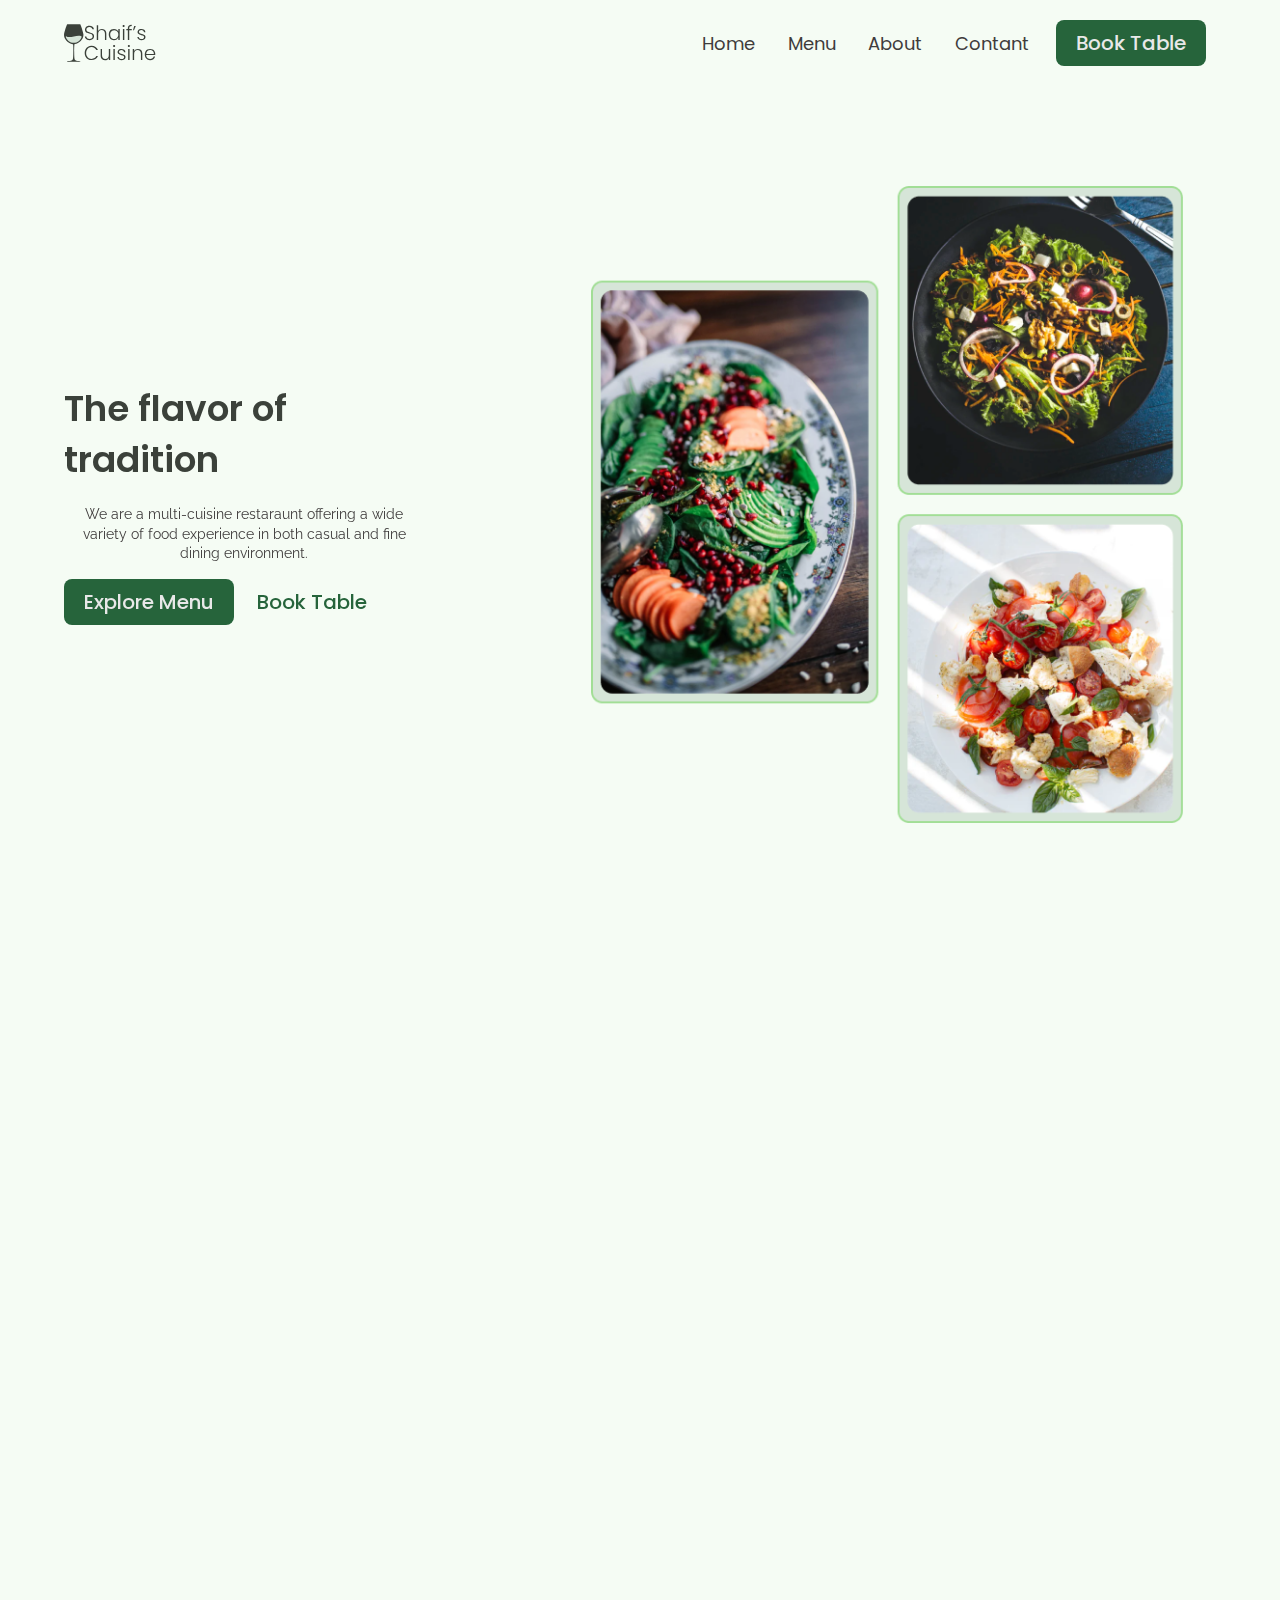
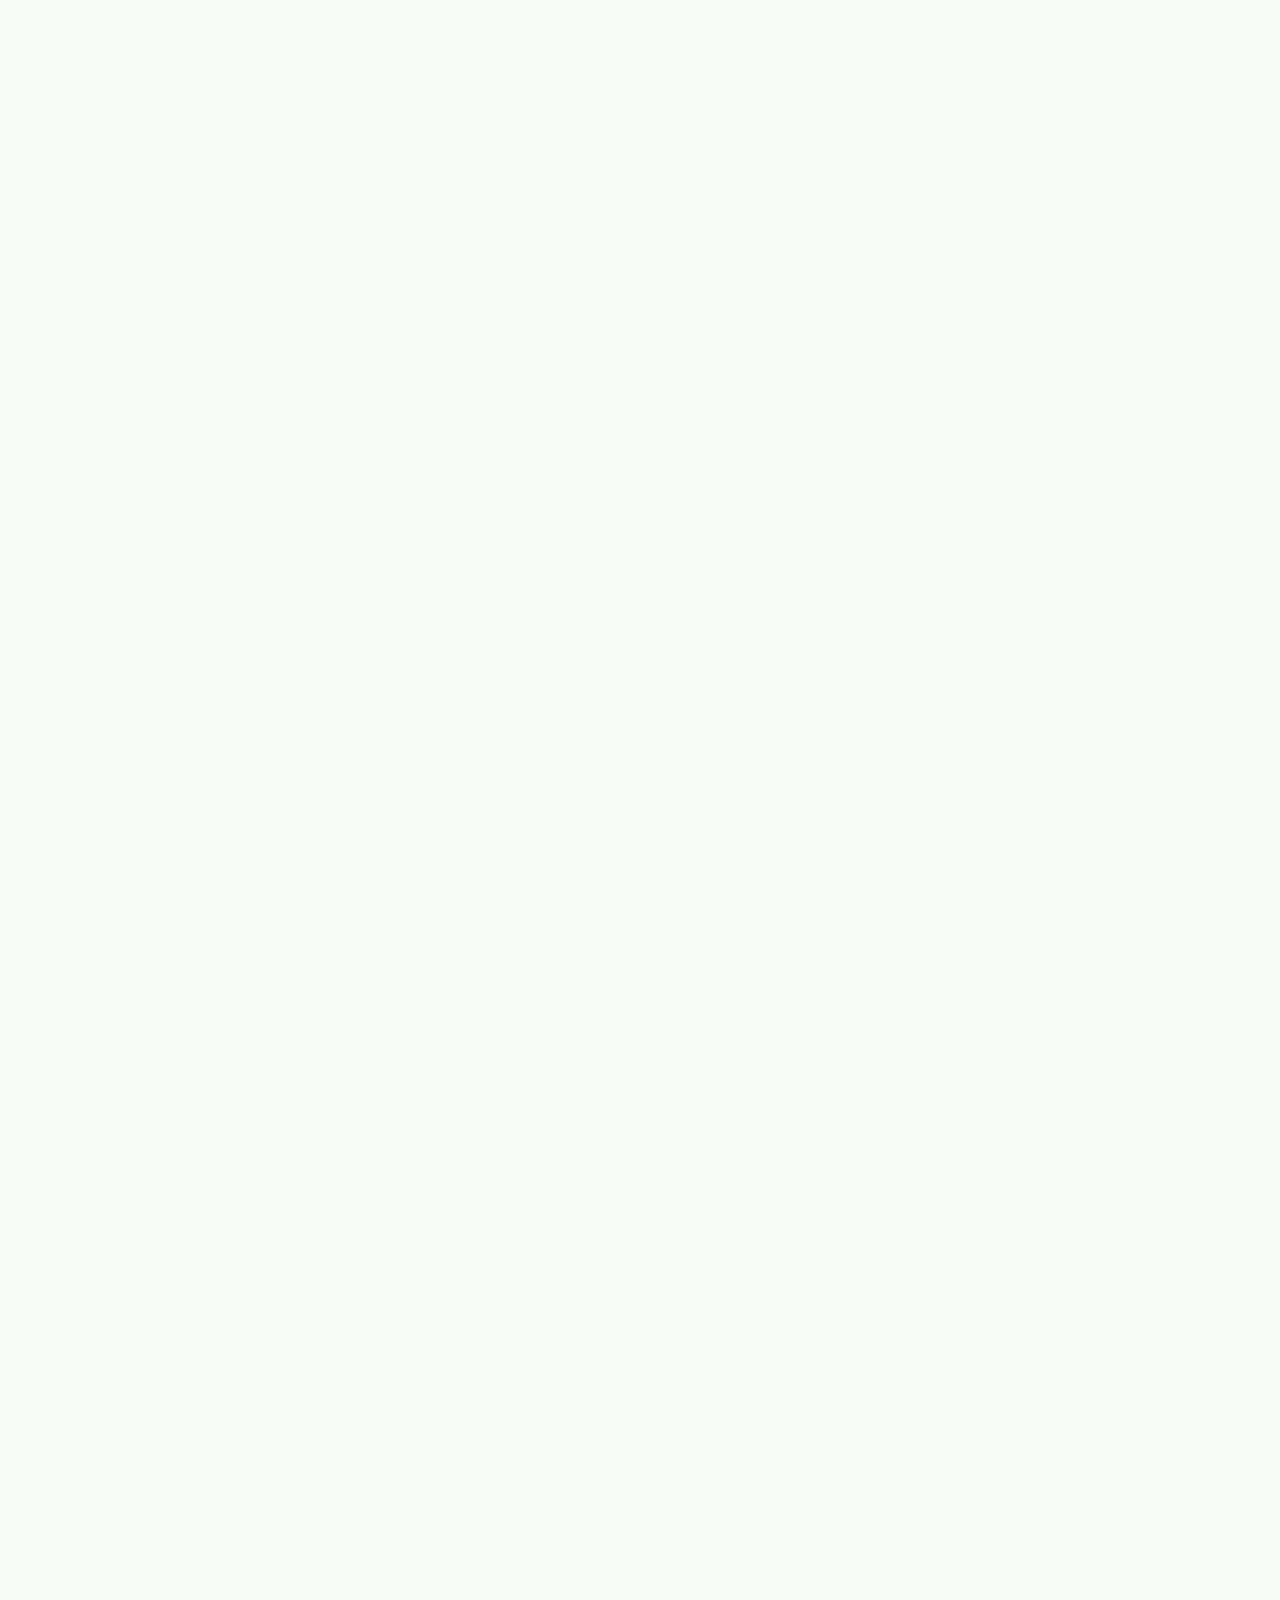
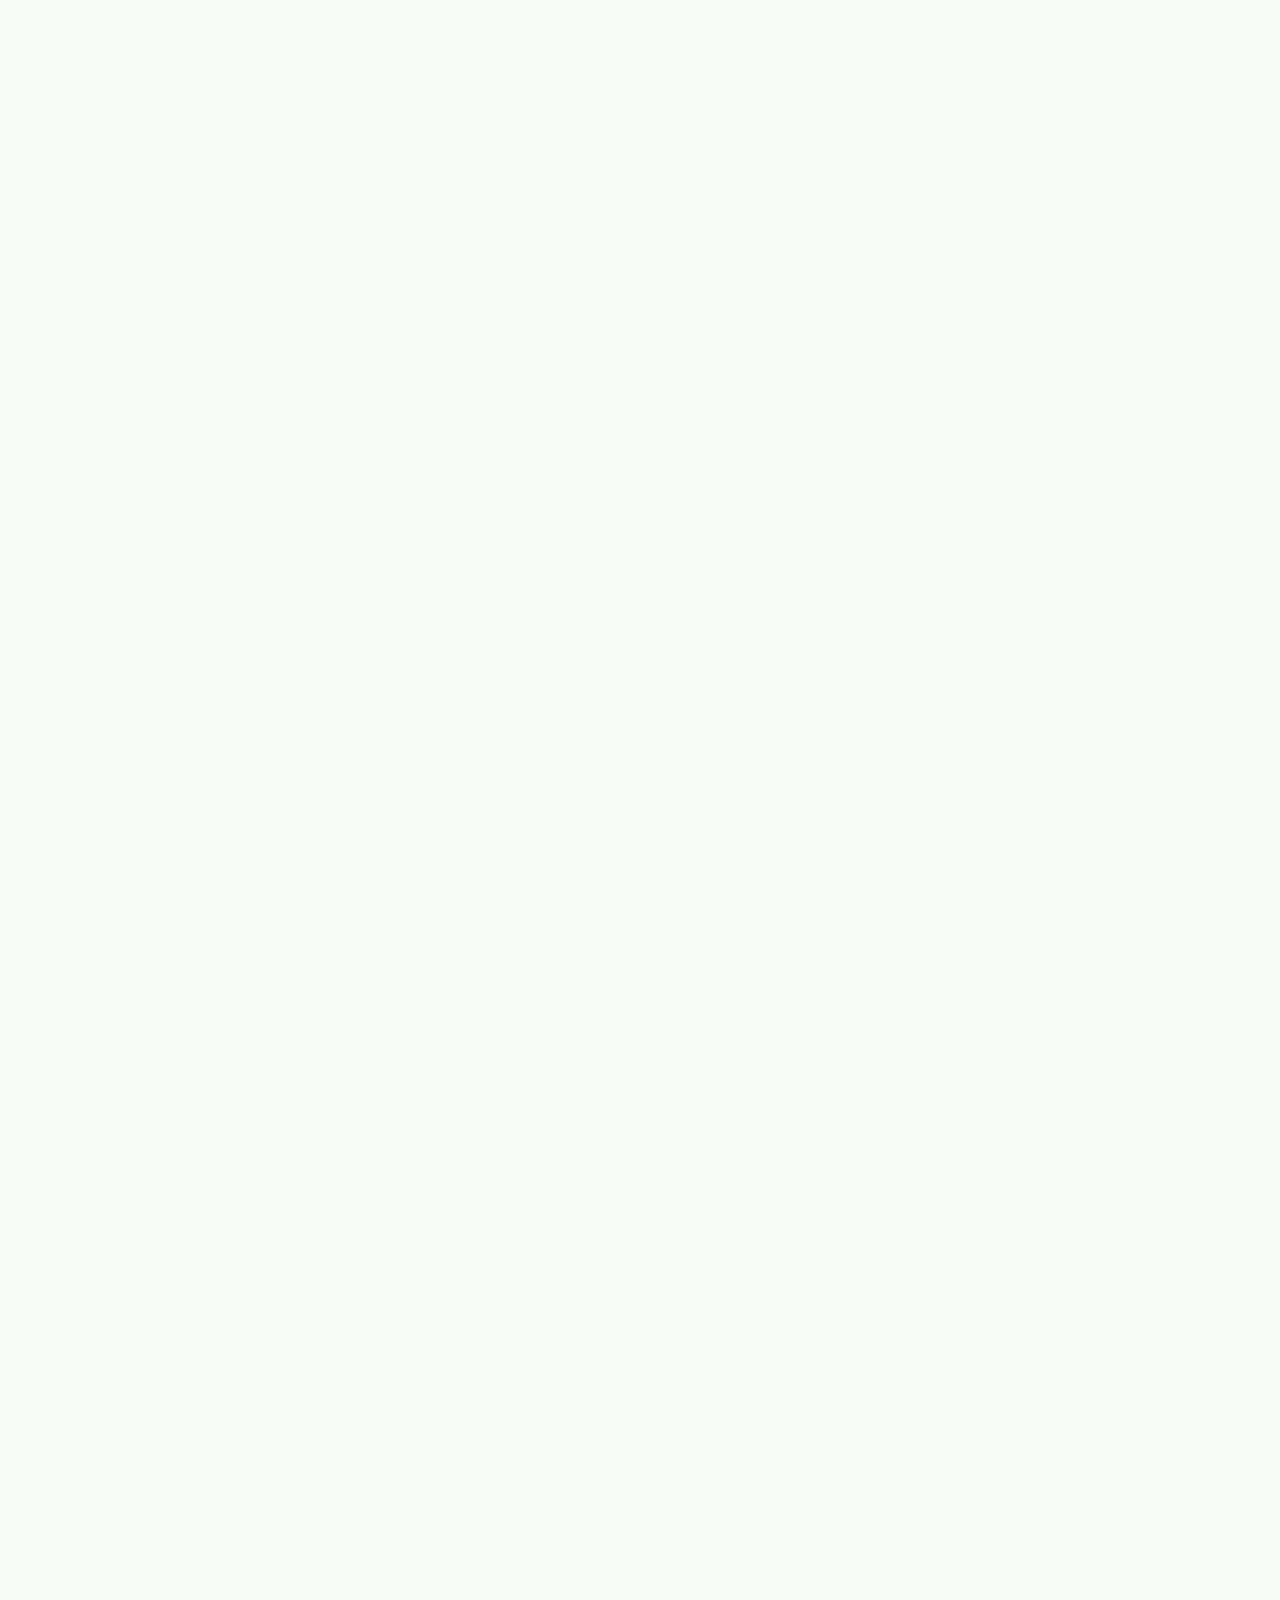
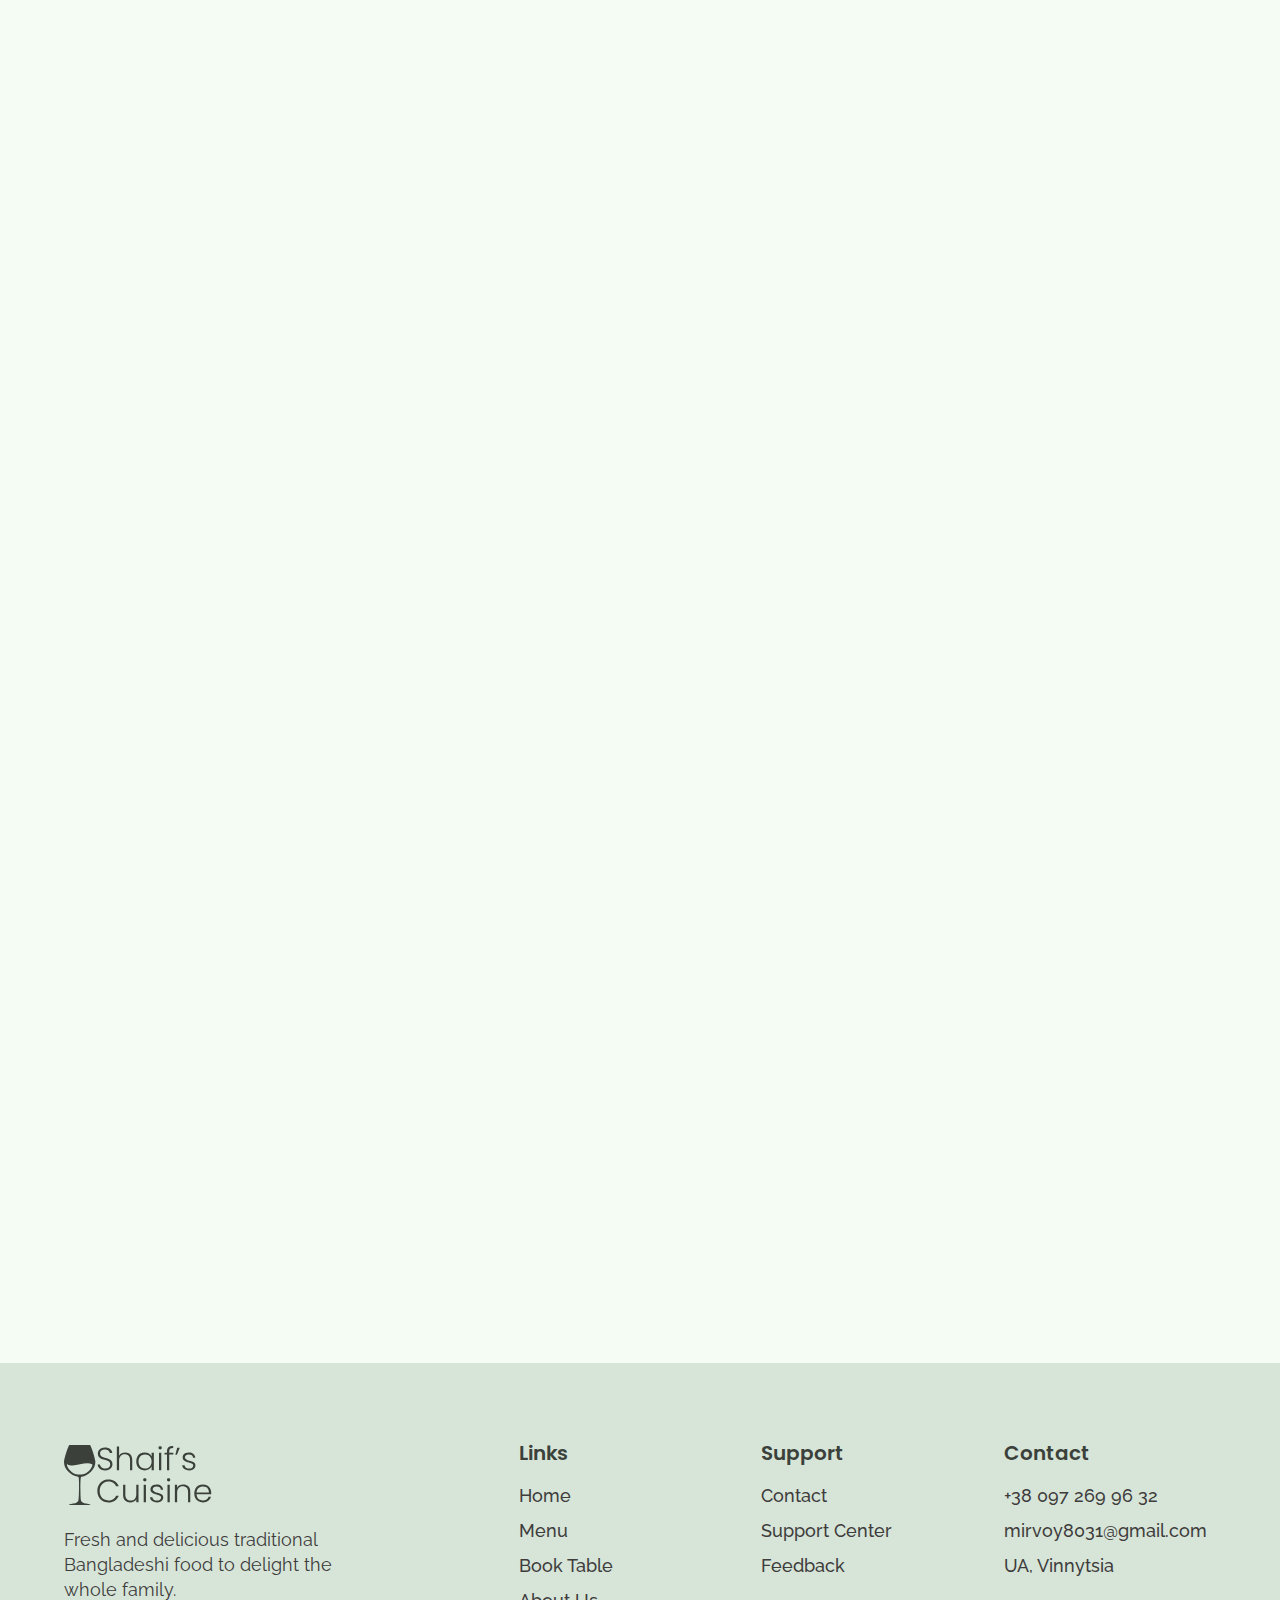
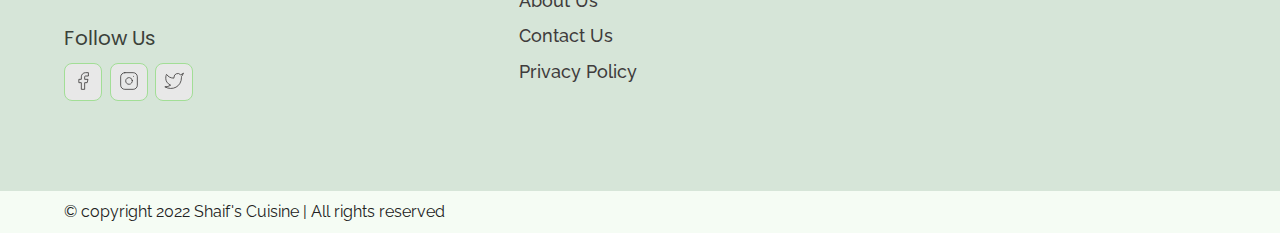
==== index.html @ 5152ed88 "initial coomit" ====
<!DOCTYPE html>
<html lang="en">

<head>
    <meta charset="UTF-8">
    <meta http-equiv="X-UA-Compatible" content="IE=edge">
    <meta name="viewport" content="width=device-width, initial-scale=1.0">
    <link rel="stylesheet" href="css/reset.css">
    <link rel="stylesheet" href="css/components.css">
    <link rel="stylesheet" href="css/globalStyles.css">
    <link rel="stylesheet" href="./css/home.css">
    <!-- AOS CSS -->
    <link rel="stylesheet" href="https://unpkg.com/aos@next/dist/aos.css" />
    <title>Home | Shaif's Cuisine</title>
</head>

<body>
    <!-- Nav Section -->
    <div class="nav">
        <div class="container">
            <div class="nav__wrapper">
                <a href="./index.html" class="logo">
                    <img src="./images/logo.svg" alt="Shaif's Cuisine">
                </a>
                <nav>
                    <div class="nav__icon">
                        <svg xmlns="http://www.w3.org/2000/svg" width="24" height="24" viewBox="0 0 24 24" fill="none"
                            stroke="currentColor" stroke-width="2" stroke-linecap="round" stroke-linejoin="round">
                            <line x1="3" y1="12" x2="21" y2="12" />
                            <line x1="3" y1="6" x2="21" y2="6" />
                            <line x1="3" y1="18" x2="21" y2="18" />
                        </svg>
                    </div>
                    <div class="nav__bgOverlay"></div>
                    <ul class="nav__list">
                        <div class="nav__close">
                            <svg xmlns="http://www.w3.org/2000/svg" width="24" height="24" viewBox="0 0 24 24"
                                fill="none" stroke="currentColor" stroke-width="2" stroke-linecap="round"
                                stroke-linejoin="round">
                                <line x1="18" y1="6" x2="6" y2="18" />
                                <line x1="6" y1="6" x2="18" y2="18" />
                            </svg>
                        </div>
                        <div class="nav__list__wrapper">
                            <li><a href="./index.html" class="nav__link">Home</a></li>
                            <li><a href="./menu.html" class="nav__link">Menu</a></li>
                            <li><a href="./about.html" class="nav__link">About</a></li>
                            <li><a href="./contact.html" class="nav__link">Contant</a></li>
                            <li><a href="./booking.html" class="btn primary-btn">Book Table</a></li>
                        </div>
                    </ul>
                </nav>
            </div>
        </div>
    </div>
    <!-- End Nav Section -->
    <!-- Hero Section -->
    <section id="hero">
        <div class="container">
            <div class="hero__wrapper">
                <div class="hero__left" data-aos="fade-left">
                    <div class="hero__left__wrapper">
                        <h1 class="hero__heading">The flavor of tradition</h1>
                        <p class="hero__info">
                            We are a multi-cuisine restaraunt offering a wide variety of food experience in both casual
                            and fine dining environment.
                        </p>
                        <div class="button__wrapper">
                            <a href="#" class="btn primary-btn">Explore Menu</a>
                            <a href="#" class="btn">Book Table</a>
                        </div>
                    </div>
                </div>
                <div class="hero__right" data-aos="fade-right">
                    <div class="hero__imgWrapper">
                        <img src="./images/heroImg.png" alt="food img">
                    </div>
                </div>
            </div>
        </div>
    </section>
    <!-- End Hero Section -->

    <!-- Store Info Section -->
    <section id="storeInfo" >
        <div class="container">
            <div class="storeInfo__wrapper">
                <div class="storeInfo__item" data-aos="fade-right">
                    <div class="storeInfo__icon">
                        <img src="./images/wall-clock-icon.svg" alt="icon">
                    </div>
                    <h3 class="storeInfo__title">
                        10 AM - 7 PM
                    </h3>
                    <p class="storeInfo__text">
                        Opening Hour
                    </p>
                </div>
                <div class="storeInfo__item" data-aos="fade-up">
                    <div class="storeInfo__icon">
                        <img src="./images/address-icon.svg" alt="icon">
                    </div>
                    <h3 class="storeInfo__title">
                        UA, Vinnytsia
                    </h3>
                    <p class="storeInfo__text">
                        Address
                    </p>
                </div>
                <div class="storeInfo__item" data-aos="fade-left">
                    <div class="storeInfo__icon">
                        <img src="./images/phone-icon.svg" alt="icon">
                    </div>
                    <h3 class="storeInfo__title">
                        +380 97 269 96 69
                    </h3>
                    <p class="storeInfo__text">
                        Call Now
                    </p>
                </div>
            </div>
        </div>
    </section>
    <!-- End Store Info Section -->

    <!-- Our Specials Section -->
    <section id="ourSpecials" data-aos="fade-up">
        <div class="container">
            <div class="ourSpecials__wrapper">
                <div class="ourSpecials__left">
                    <div class="ourSpecials__item">
                        <div class="ourSpecials__item__img">
                            <img src="./images/food-3.png" alt="food img">
                        </div>
                        <h2 class="ourSpecials__item__title">Sweet Potato Fries Bowl</h2>
                        <h3 class="ourSpecials__item__price">
                            $18
                        </h3>
                        <div class="ourSpecials__item__stars">
                            <img src="./images/3star.png" alt="3starts">
                        </div>
                        <p class="ourSpecials__item__text">
                            These Sweet Potato Fries bowl are a glorious, messy plate of goodness. Crispy sweet potato
                            fries loaded with lots of fresh summer vegetables and a lime ranch. By adding a seasoning
                            blend with chipotle powder, garlic and onion. These spicy sweet potato fries are fully of
                            flavor.
                        </p>
                    </div>
                    <div class="ourSpecials__item">
                        <div class="ourSpecials__item__img">
                            <img src="./images/food-1.png" alt="food img">
                        </div>
                        <h2 class="ourSpecials__item__title">Vegan Salad bowl</h2>
                        <h3 class="ourSpecials__item__price">
                            $18
                        </h3>
                        <div class="ourSpecials__item__stars">
                            <img src="./images/3star.png" alt="3starts">
                        </div>
                        <p class="ourSpecials__item__text">
                            Vegan salad bowl are immensely satisfying with any combination of whole grains, pulses,
                            noodies, raw or cooked fruits, and veggies all tropped off with a delicious sauce or
                            dressing - each bite is an explosion of flavors and textures.
                        </p>
                    </div>
                </div>
                <div class="ourSpecials__right">
                    <h2 class="ourSpecials__title">Our Specials</h2>
                    <p class="ourSpecials__text">
                        All of our food is prepared daily at our restaraunts to ensure the highest quality, freshest
                        meals are delivered to our customers.
                    </p>
                    <a href="./booking.html" class="btn primary-btn">Book Table</a>
                </div>
            </div>
        </div>
    </section>
    <!-- End Our Specials Section -->

    <!-- Top Dishes -->
    <section id="dishGrid" data-aos="fade-up">
        <div class="container">
            <h2 class="dishGrid__title">
                Top Dishes
            </h2>
            <div class="dishGrid__wrapper">
                <div class="dishGrid__item">
                    <div class="dishGrid__item__img">
                        <img src="./images/food-1.png" alt="food img">
                    </div>
                    <div class="dishGrid__item__info">
                        <h3 class="dishGrid__item__title">
                            Vegan Salad Bowl
                        </h3>
                        <h3 class="dishGrid__item__price">$13</h3>
                        <div class="dishGrid__item__stars">
                            <img src="./images/3star.png" alt="3 stars">
                        </div>
                    </div>
                </div>
                <div class="dishGrid__item">
                    <div class="dishGrid__item__img">
                        <img src="./images/food-2.png" alt="food img">
                    </div>
                    <div class="dishGrid__item__info">
                        <h3 class="dishGrid__item__title">
                            Vegan Pesto Zoodles
                        </h3>
                        <h3 class="dishGrid__item__price">$15</h3>
                        <div class="dishGrid__item__stars">
                            <img src="./images/3star.png" alt="3 stars">
                        </div>
                    </div>
                </div>
                <div class="dishGrid__item">
                    <div class="dishGrid__item__img">
                        <img src="./images/food-7.png" alt="food img">
                    </div>
                    <div class="dishGrid__item__info">
                        <h3 class="dishGrid__item__title">
                            Hot Green Bowl
                        </h3>
                        <h3 class="dishGrid__item__price">$18</h3>
                        <div class="dishGrid__item__stars">
                            <img src="./images/3star.png" alt="3 stars">
                        </div>
                    </div>
                </div>
            </div>
        </div>
    </section>
    <!-- End Top Dishes -->

    <!-- Discount Section -->
    <section id="discount" data-aos="fade-up">
        <div class="container">
            <div class="discount__wrapper">
                <div class="discount__images">
                    <div class="discount__img1">
                        <img src="./images/food-5.png" alt="food img">
                    </div>
                    <div class="discount__img2">
                        <img src="./images/food-4.png" alt="food img">
                    </div>
                    <div class="discount__img3">
                        <img src="./images/food-3.png" alt="food img">
                    </div>
                </div>
                <div class="discount__info">
                    <h3 class="discount__text">20% OFF</h3>
                    <h3 class="discount__title">Demo Dish For Discount</h3>
                    <h3 class="discount__price"><span class="discount__oldPrice">$45</span><span
                            class="discount__newPrice">$35</span></h3>
                    <div class="discount__stars">
                        <img src="./images/3star.png" alt="3 stars">
                    </div>
                    <a href="./booking.html" class="btn primary-btn">Book Table</a>
                </div>
            </div>
        </div>
    </section>
    <!-- End Discount Section -->

    <!-- Events Media Section -->
    <section id="eventsMedia">
        <div class="container">
            <div class="eventsMedia__wrapper">
                <div class="eventsMedia__item1" data-aos="fade-right">
                    <img src="./images/eventsMedia1.png" alt="events">
                    <a href="#" class="eventsMedia__item1__playButton">
                        <img src="./images/playIcon.svg" alt="play button">
                    </a>
                </div>
                <div class="eventsMedia__item2" data-aos="fade-left">
                    <img src="./images/eventsMedia2.png" alt="events">
                </div>
            </div>
        </div>
    </section>
    <!-- End Events Media Section -->

    <!-- Events Information Section -->
    <section id="eventsInfo" data-aos="fade-up">
        <div class="container">
            <div class="eventsInfo__wrapper">
                <div class="eventsInfo__left">
                    <div class="eventsInfo__item">
                        <div class="eventsInfo__item__img">
                            <img src="./images/event-corporate.png" alt="corporate events">
                        </div>
                        <div class="eventsInfo__item__info">
                            <h2 class="eventsInfo__item__title">Corporate Events</h2>
                            <p class="eventsInfo__item__text">
                                Shaif's Cuisine is the perfect venue for your corporate events. We specialize in private
                                parties.
                            </p>
                        </div>
                    </div>
                    <div class="eventsInfo__item">
                        <div class="eventsInfo__item__img">
                            <img src="./images/event-weedings.png" alt="wedding events">
                        </div>
                        <div class="eventsInfo__item__info">
                            <h2 class="eventsInfo__item__title">Weddings</h2>
                            <p class="eventsInfo__item__text">
                                Shaif's Cuisine offers an intimately unique wedding experience set in a spectacular
                                setting that is
                                sophisticated and comfortable.
                            </p>
                        </div>
                    </div>
                </div>
                <div class="eventsInfo__right">
                    <h2 class="eventsInfo__title">Book For Events</h2>
                    <p class="eventsInfo__text">Book your private event or corporate function at Shaif's cuisine to
                        experience a
                        truly unique experience.</p>
                    <a href="./contact.html" class="btn primary-btn">Contact Now</a>
                </div>
            </div>
        </div>
    </section>
    <!-- End Events Information Section -->

    <!-- Why Us Section -->
    <section id="whyUs">
        <div class="container">
            <div class="whyUs__wrapper">
                <div class="whyUs__left" data-aos="fade-left">
                    <h2 class="whyUs__title">
                        Why Choose Our Food
                    </h2>
                    <p class="whyUs__text">
                        Quality of Service, Food, Ambiance, and Value of Money are the primary elements for choosing a
                        restaurant. Shaif's Cuisine is one of the most exquisite fine-dinning restaurant in Chittagong
                        cities with a captivating view of GEC Hills, perfect ambiance, and scrumptious food.
                    </p>
                </div>
                <div class="whyUs__right" data-aos="fade-right">
                    <div class="whyUs__items__wrapper">
                        <div class="whyUs__item">
                            <div class="whyUs__item__icon">
                                <img src="./images/whyUs-icon1.svg" alt="quality food">
                            </div>
                            <div class="whyUs__item__text">
                                Quality Food
                            </div>
                        </div>
                        <div class="whyUs__item">
                            <div class="whyUs__item__icon">
                                <img src="./images/whyUs-icon2.svg" alt="classical taste">
                            </div>
                            <div class="whyUs__item__text">
                                Classical taste
                            </div>
                        </div>
                        <div class="whyUs__item">
                            <div class="whyUs__item__icon">
                                <img src="./images/whyUs-icon3.svg" alt="skilled shef">
                            </div>
                            <div class="whyUs__item__text">
                                Skilled shef
                            </div>
                        </div>
                        <div class="whyUs__item">
                            <div class="whyUs__item__icon">
                                <img src="./images/whyUs-icon4.svg" alt="best service">
                            </div>
                            <div class="whyUs__item__text">
                                Best service
                            </div>
                        </div>
                    </div>
                </div>
            </div>
        </div>
    </section>
    <!-- End Why Us Section -->

    <!-- Testimonial Section -->
    <section id="testimonial">
        <div class="container">
            <div class="testimonial__wrapper">
                <h2 class="testimonial__title" data-aos="fade-up">What Our Customers Say</h2>
                <div class="testimonial__items__wrapper">
                    <div class="testimonial__item" data-aos="fade-left">
                        <div class="testimonial__item__img">
                            <img src="./images/testimonial_img1.png" alt="sayed ahmed">
                        </div>
                        <div class="testimonial__item__info">
                            <h3 class="testimonial__item__name">
                                Sayed Ahmed
                            </h3>
                            <div class="testimonial__item__stars">
                                <img src="./images/3star.png" alt="stars">
                            </div>
                            <div class="testimonial__item__text">
                                <p>“Visited Shaif’s Cuisine with friends last Sunday. Really lovely meal and very warm
                                    welcome – we would recommend this lovely restaurant and will try to go back again”
                                </p>
                            </div>
                        </div>
                    </div>
                    <div class="testimonial__item" data-aos="fade-right">
                        <div class="testimonial__item__img">
                            <img src="./images/testimonial_img1.png" alt="sayed ahmed">
                        </div>
                        <div class="testimonial__item__info">
                            <h3 class="testimonial__item__name">
                                Sayed Ahmed
                            </h3>
                            <div class="testimonial__item__stars">
                                <img src="./images/3star.png" alt="stars">
                            </div>
                            <div class="testimonial__item__text">
                                <p>"from start to finish, lovely experience. Hostess very pleasant, wait staff john was
                                    wonderful and attentive, food plentiful and delicious, desserts out of this world"
                                </p>
                            </div>
                        </div>
                    </div>
                    <div class="testimonial__item" data-aos="fade-left">
                        <div class="testimonial__item__img">
                            <img src="./images/testimonial_img1.png" alt="sayed ahmed">
                        </div>
                        <div class="testimonial__item__info">
                            <h3 class="testimonial__item__name">
                                Sayed Ahmed
                            </h3>
                            <div class="testimonial__item__stars">
                                <img src="./images/3star.png" alt="stars">
                            </div>
                            <div class="testimonial__item__text">
                                <p>“A warm and friendly welcome with fantastic customer service. Always great, tasty
                                    food served piping hot- just the way we love it . Would definitely recommend. We
                                    have been repeatedly and it's consistently exceeded our expectations"
                                </p>
                            </div>
                        </div>
                    </div>
                    <div class="testimonial__item" data-aos="fade-right">
                        <div class="testimonial__item__img">
                            <img src="./images/testimonial_img1.png" alt="sayed ahmed">
                        </div>
                        <div class="testimonial__item__info">
                            <h3 class="testimonial__item__name">
                                Sayed Ahmed
                            </h3>
                            <div class="testimonial__item__stars">
                                <img src="./images/3star.png" alt="stars">
                            </div>
                            <div class="testimonial__item__text">
                                <p>“I would just like to say thank you for the excellent service we received in your
                                    restaurant last night. Although the place was very busy we still had an excellent
                                    time and really appreciated the live entertainment too!“
                                </p>
                            </div>
                        </div>
                    </div>
                </div>
            </div>
        </div>
    </section>
    <!-- End Testimonial Section -->

    <!-- Newsletter Section -->
    <section id="newsletter" data-aos="fade-up">
        <div class="container">
            <div class="newsletter__wrapper">
                <div class="newsletter__info">
                    <h3 class="newsletter__title">
                        Join Newsletter
                    </h3>
                    <p class="newsletter__text">
                        Get notified with the latest and recent offers from the "Shaif's Cuisine"
                    </p>
                </div>
                <div class="newsletter__form" data-aos="fade-left">
                    <form>
                        <label for="email">
                            <input type="email" placeholder="Your Email Address">
                        </label>
                        <button type="submit">Join</button>
                    </form>
                </div>
            </div>
        </div>
    </section>
    <!-- End Newsletter Section -->

    <!-- Footer -->
    <footer>
        <div class="container">
            <div class="footer__wrapper">
                <div class="footer__col1">
                    <div class="footer__logo">
                        <img src="./images/logo.svg" alt="shaif's cuisine">
                    </div>
                    <p class="footer__desc">Fresh and delicious traditional Bangladeshi food to delight the whole
                        family.
                    </p>
                    <div class="footer__socials">
                        <h4 class="footer__socials__title">Follow Us</h4>
                        <ol>
                            <li>
                                <a href="#"><svg xmlns="http://www.w3.org/2000/svg" width="24" height="24"
                                        viewBox="0 0 24 24" fill="none" stroke="currentColor" stroke-width="1"
                                        stroke-linecap="round" stroke-linejoin="round">
                                        <path d="M18 2h-3a5 5 0 0 0-5 5v3H7v4h3v8h4v-8h3l1-4h-4V7a1 1 0 0 1 1-1h3z" />
                                    </svg></a>
                            </li>
                            <li>
                                <a href="#"><svg xmlns="http://www.w3.org/2000/svg" width="24" height="24"
                                        viewBox="0 0 24 24" fill="none" stroke="currentColor" stroke-width="1"
                                        stroke-linecap="round" stroke-linejoin="round">
                                        <rect x="2" y="2" width="20" height="20" rx="5" ry="5" />
                                        <path d="M16 11.37A4 4 0 1 1 12.63 8 4 4 0 0 1 16 11.37z" />
                                        <line x1="17.5" y1="6.5" x2="17.51" y2="6.5" />
                                    </svg></a>
                            </li>
                            <li>
                                <a href="#"><svg xmlns="http://www.w3.org/2000/svg" width="24" height="24"
                                        viewBox="0 0 24 24" fill="none" stroke="currentColor" stroke-width="1"
                                        stroke-linecap="round" stroke-linejoin="round">
                                        <path
                                            d="M23 3a10.9 10.9 0 0 1-3.14 1.53 4.48 4.48 0 0 0-7.86 3v1A10.66 10.66 0 0 1 3 4s-4 9 5 13a11.64 11.64 0 0 1-7 2c9 5 20 0 20-11.5a4.5 4.5 0 0 0-.08-.83A7.72 7.72 0 0 0 23 3z" />
                                    </svg></a>
                            </li>
                        </ol>
                    </div>
                </div>
                <div class="footer__col2">
                    <h3 class="footer__text__tittle">
                        Links
                    </h3>
                    <ol class="footer__text">
                        <li>
                            <a href="./index.html">Home</a>
                        </li>
                        <li>
                            <a href="./menu.html">Menu</a>
                        </li>
                        <li>
                            <a href="./booking.html">Book Table</a>
                        </li>
                        <li>
                            <a href="./about.html">About Us</a>
                        </li>
                        <li>
                            <a href="./contact.html">Contact Us</a>
                        </li>
                        <li>
                            <a href="#">Privacy Policy</a>
                        </li>
                    </ol>
                </div>
                <div class="footer__col3">
                    <h3 class="footer__text__tittle">
                        Support
                    </h3>
                    <ol class="footer__text">
                        <li>
                            <a href="./contact.html">Contact</a>
                        </li>
                        <li>
                            <a href="#">Support Center</a>
                        </li>
                        <li>
                            <a href="#">Feedback</a>
                        </li>
                    </ol>
                </div>
                <div class="footer__col4">
                    <h3 class="footer__text__tittle">
                        Contact
                    </h3>
                    <ol class="footer__text">
                        <li>
                            <a href="tel:+380972699632">+38 097 269 96 32</a>
                        </li>
                        <li>
                            <a href="mailto:mirvoy8031@gmail.com">mirvoy8031@gmail.com</a>
                        </li>
                        <li>
                            <a href="#">UA, Vinnytsia</a>
                        </li>
                    </ol>
                </div>
            </div>
        </div>
    </footer>
    <div id="copyright">
        <div class="container">
            <p class="copyright__text">
                © copyright 2022 Shaif's Cuisine | All rights reserved
            </p>
        </div>
    </div>
    <!-- End Footer -->

    <!-- AOS script -->
    <script src="https://unpkg.com/aos@next/dist/aos.js"></script>
    <script src="./js/main.js"></script>
</body>

</html>
---- css/components.css ----
/* Nav Styles */
.nav {
    padding: 2rem 0;
}

.nav__icon,
.nav__close,
.nav__bgOverlay {
    display: none;
}

.nav__wrapper {
    display: flex;
    justify-content: space-between;
}

.nav__list li {
    display: inline-block;
    margin: 0 1rem;
}

.nav__list .nav__link {
    font-size: 1.8rem;
    font-family: 'Poppins';
    color: var(--black-2);
    padding: 0.5rem;
}

.nav__list li:hover .nav__link {
    color: var(--green-1);
}

@media only screen and (max-width: 768px) {
    .nav {
        position: relative;
    }

    .nav__icon {
        display: block;
    }

    .nav__icon svg,
    .nav__close svg {
        pointer-events: none;
        height: 30px;
        width: 30px;
    }

    .nav__close {
        display: block;
        position: absolute;
        color: var(--black-1);
        right: 1rem;
        top: 1rem;
        cursor: pointer;
    }

    .nav__list {
        z-index: 1000;
        position: absolute;
        left: 100%;
        top: 0;
        height: 100vh;
        width: 80%;
        background-color: var(--lightGreen-1);
        display: flex;
        align-items: center;
        justify-content: flex-end;
        padding-right: 2rem;
        transform: translate(0%);
        overflow: hidden;
        transition: .3s ease-in transform;
    }

    .nav__list.show {
        transform: translate(-100%);
    }

    .nav__list li {
        display: block;
        text-align: right;
        margin-bottom: 2rem;
    }

    .nav__list a {
        font-size: 1.6rem;
    }

    .nav__bgOverlay {
        position: absolute;
        left: 0;
        top: 0;
        z-index: 1000;
        height: 100vh;
        width: 100%;
        background: rgba(12, 24, 14, 0.808);
        display: none;
    }

    .nav__bgOverlay.active {
        display: block;
    }
}

/* Global Button Style */

.btn {
    color: var(--green-1);
    font-family: 'Poppins';
    font-weight: 500;
    border-radius: 8px;
    font-size: 1.4rem;
    padding: 1.2rem 2rem;
}

.primary-btn {
    color: var(--white-1);
    background: var(--green-1);
}

@media only screen and (min-width:768px) {
    .btn {
        padding: 1.3rem 2rem;
        font-size: 2rem;
    }
}

/* Footer Styles */

footer {
    background: var(--lightGreen-1);
    padding-top: 5rem;
    padding-bottom: 2rem;
}

.footer__wrapper {
    display: flex;
    flex-direction: column;
    gap: 3rem;
}

.footer__logo {
    width: 150px;
    margin-bottom: 2rem;
}

.footer__desc {
    font-size: 1.4rem;
    color: var(--black-2);
    margin-bottom: 2rem;
}

.footer__socials__title {
    font-size: 1.8rem;
    color: var(--black-1);
    margin-bottom: 1rem;
}

.footer__socials li {
    display: inline-block;
    margin-right: .5rem;
}

.footer__socials a {
    padding: .5rem .8rem;
    background-color: var(--white-1);
    border: 1px solid var(--green-2);
    border-radius: 8px;
}

.footer__socials svg {
    width: 20px;
    color: var(--black-2);
}

.footer__text__tittle {
    font-size: 1.8rem;
    margin-bottom: 1rem;
    color: var(--black-1);
    font-weight: 600;
}

.footer__text a {
    font-size: 1.4rem;
    margin-bottom: 0.5rem;
    color: var(--black-2);
    font-family: Raleway;
    font-weight: 500;
    line-height: 1.4em;
}

@media only screen and (min-width: 768px) {
    footer {
        padding-top: 8rem;
        padding-bottom: 9rem;
    }

    .footer__wrapper {
        flex-direction: row;
    }

    .footer__col1 {
        flex: 4;
    }

    .footer__col2,
    .footer__col3,
    .footer__col4 {
        flex: 2;
    }

    .footer__desc {
        max-width: 300px;
        font-size: 1.8rem;
        margin-bottom: 2.5rem;
    }

    .footer__socials__title {
        font-size: 2rem;
        margin-bottom: 1.5rem;
    }

    .footer__text__tittle {
        font-size: 2rem;
        margin-bottom: 2rem;
    }

    .footer__text a {
        font-size: 1.8rem;
        margin-bottom: 1rem;
    }
}

#copyright {
    padding: 1rem 0;
}

.copyright__text {
    font-size: 1.4rem;
    text-align: center;
}

@media only screen and (min-width: 768px) {
    .copyright__text {
        font-size: 1.6rem;
        text-align: left;
    }
}

/* Store Info Styles */
.storeInfo__wrapper {
    display: flex;
    align-items: stretch;
    justify-content: center;
    flex-wrap: wrap;
    gap: 1rem;
}

.storeInfo__item {
    background-color: var(--lightGreen-1);
    padding: 20px 30px;
    text-align: center;
    border-radius: 12px;
    width: 150px;
}

.storeInfo__icon {
    width: 30px;
    margin: 0 auto;
    margin-bottom: 1.5rem;
}

.storeInfo__title {
    font-size: 1.4rem;
    font-family: Poppins;
    font-weight: 500;
    margin-bottom: .5rem;
    color: var(--black-1);
}

.storeInfo__text {
    font-size: 1.4rem;
    font-family: Raleway;
    color: var(--black-2);
}

@media only screen and (min-width:768px) {
    .storeInfo__wrapper {
        gap: 2rem;
    }

    .storeInfo__item {
        min-width: 200px;
        padding: 40px 0;
    }

    .storeInfo__icon {
        width: 47px;
        margin-bottom: 2.5rem;
    }

    .storeInfo__title {
        font-size: 1.8rem;
        margin-bottom: 1rem;
    }
}

/* Dish Grid Styles */
.dishGrid__title {
    font-size: 1.8rem;
    margin-bottom: 2rem;
    font-weight: 600;
    color: var(--black-1);
}

.dishGrid__wrapper {
    display: grid;
    grid-template-columns: repeat(auto-fit, minmax(140px, 1fr));
    gap: 1rem;
}

.dishGrid__item {
    display: flex;
    flex-direction: column;
    background-color: var(--lightGreen-1);
    padding: 0.5rem;
    gap: 0.5rem;
    border-radius: 12px;
}

.dishGrid__item__img {
    flex: 4;
}

.dishGrud__item___info {
    flex: 5;
}

.dishGrid__item__img img {
    object-fit: cover;
    border-radius: 12px ;
}

.dishGrid__item__title{
    font-size: 1.4rem;
    line-height: 1.3em;
    font-weight: 500;
    color: var(--black-1);
    margin-bottom: 0.5rem;
}

.dishGrid__item__price{
    font-size: 1.4rem;
    color: var(--green-1);
    font-weight: 600;
    margin-bottom: 0.5rem;
}

.dishGrid__item__stars{
    min-height: 15px;
    width: max-content;
}

@media only screen and (min-width:768px) {
    .dishGrid__title{
        font-size: 2.4rem;
    }
    .dishGrid__wrapper{
        grid-template-columns: repeat(auto-fit, minmax(350px, 1fr));
        gap: 3rem;
    }
    .dishGrid__item{
        flex-direction: row;
        padding: 1.5rem;
        gap: 1rem;
    }
    .dishGrid__item__title{
        font-size: 2.4rem;
        margin-bottom: 1rem;
    }
    .dishGrid__item__price{
        font-size: 2rem;
        margin-bottom: 1rem;
    }
}

/* Form Styles */
#form{
    padding: 5rem 0;
    
}
.form__title{
    font-size: 1.8rem;
    color: var(--black-1);
    font-weight: 600;
}

.form__wrapper{
    padding: 3rem 0;
}

.form__wrapper form{
    display: grid;
    grid-template-columns: 1fr;
    gap: 2rem;
}

.form__group label{
    font-size: 1.6rem;
    font-family: Poppins;
    color: var(--black-2);
    font-weight: 500;
}

.form__group input,
.form__group textarea,
.form__group select{
    width: 100%;
    border: none;
    background-color: var(--lightGreen-1);
    font-size: 1.4rem;
    font-family: Raleway;
    font-weight: 600;
    padding: 1.5rem;
    border-radius: 8px;
    margin-top: 0.5rem;
    color: var(--black-2);
}

.form__group textarea{
    resize: vertical;
}

.form__wrapper button[type=submit]{
    width: max-content;
    border: none;
    padding: 1rem 4rem;
    font-weight: 500;
    letter-spacing: 0.1rem;
}

@media only screen and (min-width:768px){
    .form__title{
        font-size: 3.6rem;
    }
    .form__wrapper{
        padding: 5rem 0;
    }

    .form__wrapper form{
        grid-template-columns: 1fr 1fr;
    }
    .form__group__full{
        grid-column: 1/3;
    }
    .form__group label{
        font-size: 1.8rem;
    }
    .form__group input,
    .form__group textarea,
    .form__group select{
        font-size: 1.8rem;
        padding: 2rem;
        margin-top: 1.5rem;
    }
}
---- css/globalStyles.css ----
@import url('https://fonts.googleapis.com/css2?family=Poppins:wght@400;500;600&family=Raleway:wght@400;500;600&display=swap');

html{
    font-size: 10px;
    overflow-x: hidden;
}

:root{
    --green-1: #26643b;
    --green-2: #a2de96;
    --lightGreen-1: #d6e5d8;
    --lightGreen-2: #f5fcf4;
    --black-1: #3b413a;
    --black-2: #3f3c3c;
    --black-3: #5b6359;
    --gray: #b0b0b0;
    --white-1: #e8e8e8;
}

body{
    background-color: var(--lightGreen-2);
    overflow-x: hidden;
}

section{
    padding: 100px 0;
}

@media only screen and (max-width: 768px) {
    section{
        padding: 50px;
    }
}

.container{
    max-width: 1200px;
    width: 90%;
    margin: 0 auto;
}

img{
    width: 100%;
    height: 100%;
    object-fit: contain;
}

h1, h2, h3, h4{
    font-family: 'Poppins', sans-serif;
}

p{
    font-family: 'Raleway', sans-serif;
    font-weight: 400;
    line-height: 1.4em;
    font-size: 1.8rem;
}

a{
    display: inline-block;
    text-decoration: none;
}
---- css/home.css ----
/* Hero Section Styles */
.hero__wrapper {
    display: flex;
    align-items: center;
    justify-content: center;
    flex-direction: column-reverse;
    gap: 5rem;
}

.hero__left__wrapper {
    max-width: 360px;
}

.hero__imgWrapper {
    max-width: 400px;
    width: 80%;
    margin: 0 auto;
}

.hero__heading {
    font-family: Poppins;
    font-weight: 600;
    line-height: 1.4em;
    text-align: center;
    font-size: 1.8rem;
    margin-bottom: 1.5rem;
    color: var(--black-1);
}

.hero__info {
    text-align: center;
    font-size: 1.4rem;
    margin-bottom: 1.5rem;
    color: var(--black-2);
}

.button__wrapper {
    text-align: center;
}

@media only screen and (min-width:768px) {
    .hero__wrapper {
        flex-direction: row;
        gap: 0;
    }

    .hero__left {
        flex: 3;
    }

    .hero__right {
        flex: 4;
    }

    .hero__heading {
        font-size: 3.6rem;
        margin-bottom: 2rem;
        text-align: left;
    }

    .margin__info {
        margin-bottom: 2rem;
        text-align: left;
        font-size: 1.8rem;
    }

    .button__wrapper {
        text-align: left;
    }

    .hero__imgWrapper {
        max-width: none;
        width: 90%;
    }
}

/* Our Specials Section Stules */
#ourSpecials {
    padding-top: 10rem;
}

.ourSpecials__wrapper {
    display: flex;
    flex-direction: column;
    gap: 3rem;
}

.ourSpecials__left {
    display: flex;
    gap: 1rem;
}

.ourSpecials__item {
    background-color: var(--lightGreen-1);
    padding: 1.2rem;
    padding-top: 5rem;
    border-radius: 12px;
    /* width: 45%; */
    margin: 0 auto;
}

.ourSpecials__item__img {
    margin-top: calc(-50% - 2rem);
    margin-bottom: 2rem;
    border-radius: 12px;
    height: 150px;
    overflow: hidden;
}

.ourSpecials__item__img img {
    object-fit: cover;
}

.ourSpecials__item__title {
    font-size: 1.4rem;
    color: var(--black-1);
    font-weight: 600;
    margin-bottom: 1rem;
}

.ourSpecials__item__price {
    color: var(--green-1);
    font-size: 1.4rem;
    font-weight: 600;
    margin-bottom: 1rem;
}

.ourSpecials__item__stars {
    height: 1.4rem;
    width: max-content;
    margin-bottom: 1rem;
}

.ourSpecials__item__text {
    font-size: 1.4rem;
    color: var(--black-2);
    font-weight: 500;
}

.ourSpecials__title {
    font-size: 1.8rem;
    color: var(--black-1);
    margin-bottom: 1.5rem;
}

.ourSpecials__text {
    font-size: 1.4rem;
    color: var(--black-2);
    margin-bottom: 1rem;
}

@media only screen and (min-width:768px) {
    #ourSpecials {
        padding-top: 15rem;
    }

    #ourSpecials .container {
        max-width: 900px;
    }

    .ourSpecials__wrapper {
        flex-direction: row;
    }

    .ourSpecials__right {
        flex: 2;
    }

    .ourSpecials__left {
        flex: 4;
        gap: 2rem;
    }

    .ourSpecials__item {
        padding: 2rem;
        width: 45%;
    }

    .ourSpecials__item__title {
        font-size: 2.4rem;
        line-height: 1.4em;
        margin-bottom: 1.5rem;
    }

    .ourSpecials__item__price {
        font-size: 1.8rem;
        margin-bottom: 1rem;
    }

    .ourSpecials__item__stars {
        margin-bottom: 2rem;
    }

    .ourSpecials__item__text {
        font-size: 1.8rem;
    }

    .ourSpecials__title {
        font-size: 3.6rem;
        margin-bottom: 1.5rem;
    }

    .ourSpecials__text {
        font-size: 1.8rem;
        margin-bottom: 1.5rem;
    }

}

@media only screen and (max-width: 300px) {
    .ourSpecials__left {
        flex-wrap: wrap;
        gap: 10rem;
    }

    .ourSpecials__item {
        width: 100%;
    }
}

/* Discount Styles */
.discount__wrapper {
    display: flex;
    flex-direction: column;
    padding: 1.5rem;
    border-radius: 12px;
    background: var(--lightGreen-1) url(/images/discount-illustration.png) no-repeat bottom right / 100px;
}

.discount__images {
    display: flex;
    gap: 1rem;
    width: 100%;
    margin-bottom: 2rem;
}

.discount__img1 {
    flex: 2;
}

.discount__img2 {
    flex: 3;
}

.discount__images img {
    object-fit: cover;
    border-radius: 12px
}

.discount__text {
    font-size: 1.4rem;
    font-weight: 900;
    color: var(--green-1);
    margin-bottom: 0.5rem;
}

.discount__title {
    font-size: 1.8rem;
    color: var(--black-1);
    font-weight: 600;
    margin-bottom: 1rem;
}

.discount__price {
    font-size: 1.4rem;
    font-weight: 600;
    display: flex;
    gap: 1rem;
    margin-bottom: 1rem;
}

.discount__oldPrice {
    color: var(--black-2);
    text-decoration: line-through;
}

.discount__newPrice {
    color: var(--green-1);
}

.discount__stars {
    width: max-content;
    height: 15px;
    margin-bottom: 1rem;
}

@media only screen and (min-width:768px) {
    .discount__wrapper {
        flex-direction: row;
        gap: 4rem;
        padding: 2rem;
        align-items: center;
        background-size: 150px;
        margin: 0 auto;
    }

    .discount__images {
        flex: 5;
        margin-bottom: 0;
        gap: 2rem;
    }

    .discount__img1,
    .discount__img2,
    .discount__img3 {
        flex: 10;
        height: 350px;
    }

    .discount__info {
        flex: 3;
    }

    .discount__text {
        font-size: 1.4rem;
    }

    .discount__title {
        font-size: 3.6rem;
        margin-bottom: 1.5rem;
    }

    .discount__price {
        font-size: 2.4rem;
    }

    .discount__stars {
        height: 20px;
        margin-bottom: 2rem;
    }
}

@media only screen and (max-width: 1000px) {
    .discount__wrapper {
        gap: 2rem;
    }

    .discount__img3 {
        display: none;
    }
}

/* Events Media Section */
.eventsMedia__wrapper {
    display: flex;
    gap: 1rem;
}

.eventsMedia__item1 {
    position: relative;
}

.eventsMedia__item1__playButton {
    display: inline-block;
    position: absolute;
    left: 50%;
    top: 50%;
    transform: translate(-50%, -50%);
    min-width: 50px;
}

@media only screen and(min-width:768px) {
    .eventsMedia__wrapper {
        gap: 2rem;
    }

    .eventsMedia__item1__playButton {
        min-width: 100px;
    }
}

/* Events Info Section Styles */

/*  */
#eventsInfo {
    padding-top: 0;
}

.eventsInfo__wrapper {
    display: flex;
    flex-direction: column;
}

.eventsInfo__item {
    display: flex;
    gap: 1rem;
    padding: 1rem;
    background: var(--lightGreen-1);
    margin-bottom: 1.5rem;
    border-radius: 12px;
}

.eventsInfo__item__img {
    border-radius: 12px;
    overflow: hidden;
    flex: 3;
}

.eventsInfo__item__info {
    flex: 4;
}

.eventsInfo__item__img img {
    object-fit: cover;
}

.eventsInfo__item__title {
    font-size: 1.4rem;
    margin-bottom: 1rem;
    color: var(--black-1);
}

.eventsInfo__item__text {
    font-size: 1.4rem;
    color: var(--black-2);
}

.eventsInfo__right {
    margin-top: 2rem;
}

.eventsInfo__title {
    font-size: 1.8rem;
    color: var(--black-1);
    margin-bottom: 1rem;
}

.eventsInfo__text {
    color: var(--black-2);
    font-size: 1.4rem;
    margin-bottom: 1rem;
}

@media only screen and (min-width: 760px) {
    .eventsInfo__wrapper {
        flex-direction: row;
        gap: 2rem;
    }

    .eventsInfo__left,
    .eventsInfo__right {
        flex: 1;
    }

    .eventsInfo__item {
        padding: 2rem;
        gap: 2rem;
        max-width: 500px;
        margin-bottom: 2rem;
    }

    .eventsInfo__item__title {
        font-size: 1.8rem;
    }

    .eventsInfo__item__text {
        font-size: 1.6rem;
    }

    .eventsInfo__title {
        font-size: 3.6rem;
    }

    .eventsInfo__text {
        max-width: 500px;
        font-size: 1.8rem;
        margin-bottom: 2rem;
    }
}

/* Why Us Section*/
.whyUs__wrapper {
    display: flex;
    align-items: center;
    justify-content: center;
    flex-direction: column;
    gap: 4rem;
}

.whyUs__left {
    text-align: center;
}

.whyUs__title {
    font-family: Poppins;
    font-size: 1.8rem;
    color: var(--black-1);
    font-weight: 500;
    margin-bottom: 1rem;
}

.whyUs__text {
    font-size: 1.4rem;
}

.whyUs__right {
    text-align: center;
}

.whyUs__items__wrapper {
    display: grid;
    grid-template-columns: 1fr 1fr;
    gap: 1rem;
}

.whyUs__item {
    background: var(--lightGreen-1);
    padding: 2rem;
    border-radius: 12px;
    text-align: center;
}

.whyUs__item__icon {
    max-width: 56px;
    margin: 0 auto;
    margin-bottom: 1rem;
}

.whyUs__item__text {
    font-family: Poppins;
    font-size: 1.4rem;
    font-weight: 500;
    color: var(--black-1);
}

@media only screen and (min-width:768px) {
    .whyUs__wrapper {
        flex-direction: row;
        max-width: 900px;
        margin: 0 auto;
    }

    .whyUs__left {
        flex: 4;
        text-align: left;
    }

    .whyUs__right {
        flex: 3;
    }

    .whyUs__title {
        font-size: 3.6rem;
        margin-bottom: 2rem;
    }

    .whyUs__text {
        font-size: 1.8rem;
        line-height: 1.4em;
    }

    .whyUs__items__wrapper {
        gap: 1.5rem;
    }

    .whyUs__item {
        padding: 2rem;
    }

    .whyUs__item__icon {
        max-width: 65px;
        margin-bottom: 1.5rem;
    }

    .whyUs__item__text {
        font-family: Poppins;
        font-size: 1.8rem;
    }
}

/* End Why Us Section*/

/* Testimonial Section */
.testimonial__wrapper {
    max-width: 400px;
    margin: 0 auto;
}

.testimonial__title {
    font-size: 1.8rem;
    margin-bottom: 3rem;
    text-align: center;
    text-transform: capitalize;
    color: var(--black-1);
}

.testimonial__items__wrapper {
    display: grid;
    grid-template-columns: 1fr;
    gap: 1rem;
}

.testimonial__item {
    padding: 1rem;
    display: flex;
    gap: 1rem;
    background-color: var(--lightGreen-1);
    border-radius: 12px;
}

.testimonial__item__info {
    flex: 4;
}

.testimonial__item__img {
    flex: 2;
    border-radius: 12px;
    overflow: hidden;
    height: 100%;
    width: 100%;
}

.testimonial__item__img img {
    object-fit: cover;
}

.testimonial__item__name {
    font-size: 1.4rem;
    font-family: Poppins;
    margin-bottom: 1rem;
    color: var(--black-1);
}

.testimonial__item__stars {
    max-height: 15px;
    width: max-content;
    margin-bottom: 1.5rem;
}

.testimonial__item__text {
    font-size: 1.4rem;
}

@media only screen and (min-width:768px) {
    .testimonial__wrapper {
        max-width: 900px;
    }

    .testimonial__title {
        font-size: 3.6rem;
        margin-bottom: 5rem;
    }

    .testimonial__items__wrapper {
        grid-template-columns: 1fr 1fr;
        gap: 2rem;
    }

    .testimonial__item {
        padding: 2rem;
    }

    .testimonial__item__name {
        font-size: 1.8rem;
        margin-bottom: 1.5rem;
    }

    .testimonial__item__stars {
        margin-bottom: 2rem;
    }

    .testimonial__item__text {
        font-size: 1.6rem;
        line-height: 1.4rem;
    }
}

@media only screen and (max-width:320px) {
    .testimonial__item{
        flex-direction: column;
        flex: 1;
    }
    .testimonial__item__img,
    .testimonial__item__info{
        flex: auto;
    }

}

/* End Testimonial Section */

/* Newsletter Section */
.newsletter__wrapper{
    display: flex;
    flex-direction: column;
    background-color: var(--green-2);
    padding: 1.5rem;
    border-radius: 8px;
    gap: 2rem;
}

.newsletter__title{
    font-size: 1.8rem;
    color: var(--black-1);
    font-weight: 600;
    margin-bottom: 1.3rem;
}

.newsletter__text{
    font-size: 1.4rem;
    color: var(--black-2);
    font-weight: 500;
}

.newsletter__form form{
    position: relative;
    width: 100%;
    border-radius: 8px;
    overflow: hidden;
}
.newsletter__form label{
    width: 100%;
}

.newsletter__form input{
    width: 100%;
    font-size: 1.4rem;
    padding: 1.5rem 1rem;
    border: none;
}

.newsletter__form input::placeholder{
    color: var(--gray);
}

.newsletter__form button[type=submit]{
    background-color: var(--green-1);
    color: var(--white-1);
    border: none;
    font-size: 1.4rem;
    padding: 0 2rem;
    height: 100%;
    position: absolute;
    right: 0;
    top: 0;
}

@media only screen and (min-width: 768px){
    .newsletter__wrapper{
        flex-direction: row;
        padding: 5rem;
        align-items: center;
    }
    .newsletter__form, .newsletter__info{
        flex: 1;
    }
    .newsletter__title{
        font-size: 3.6rem;
        margin-bottom: 2rem;
    }
    .newsletter__text{
        font-size: 1.8rem;
        max-width: 400px;
    }
    .newsletter__form{
        max-width: 450px;
        border-radius: 12px;
    }
    .newsletter__form input{
        font-size: 1.9rem;
        padding: 2rem;
    }
    .newsletter__form button[type=submit]{
        font-size: 1.8rem;
        padding: 0 3rem;
    }
}
/* End Newsletter Section */
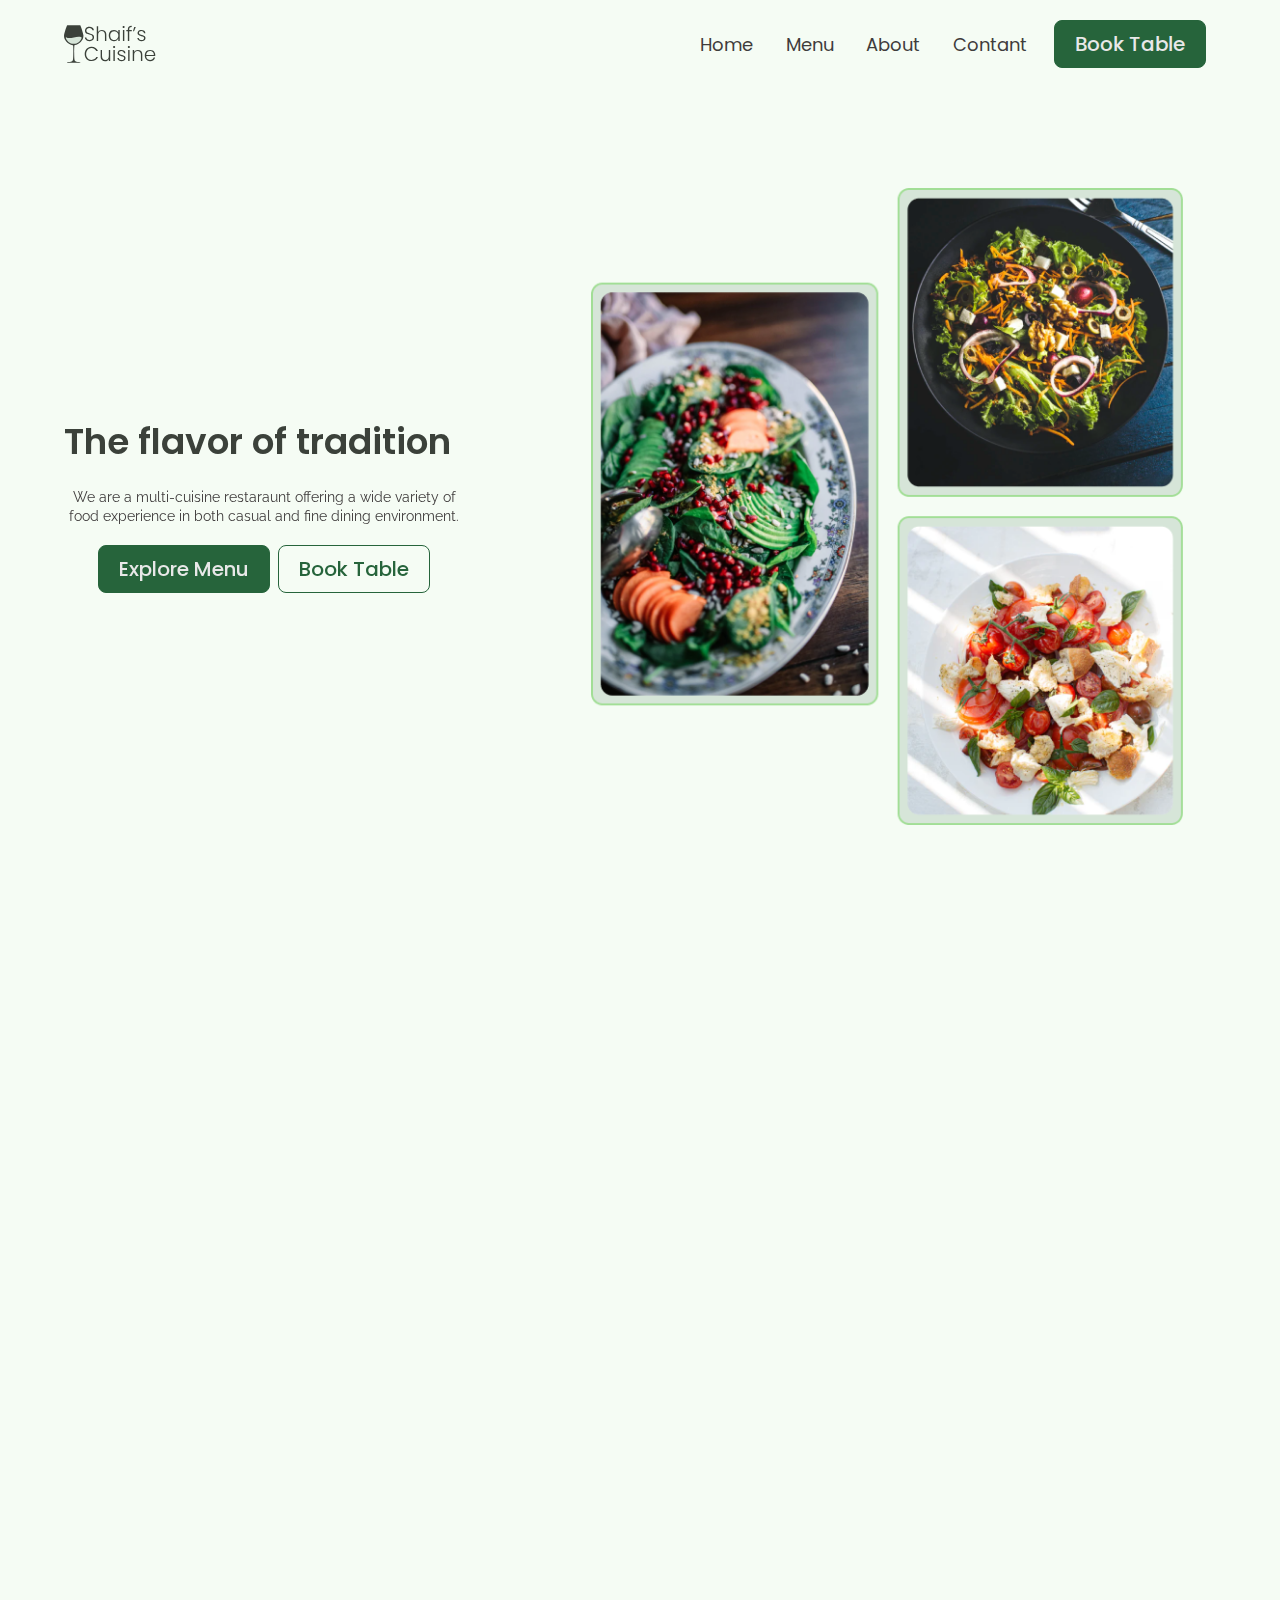
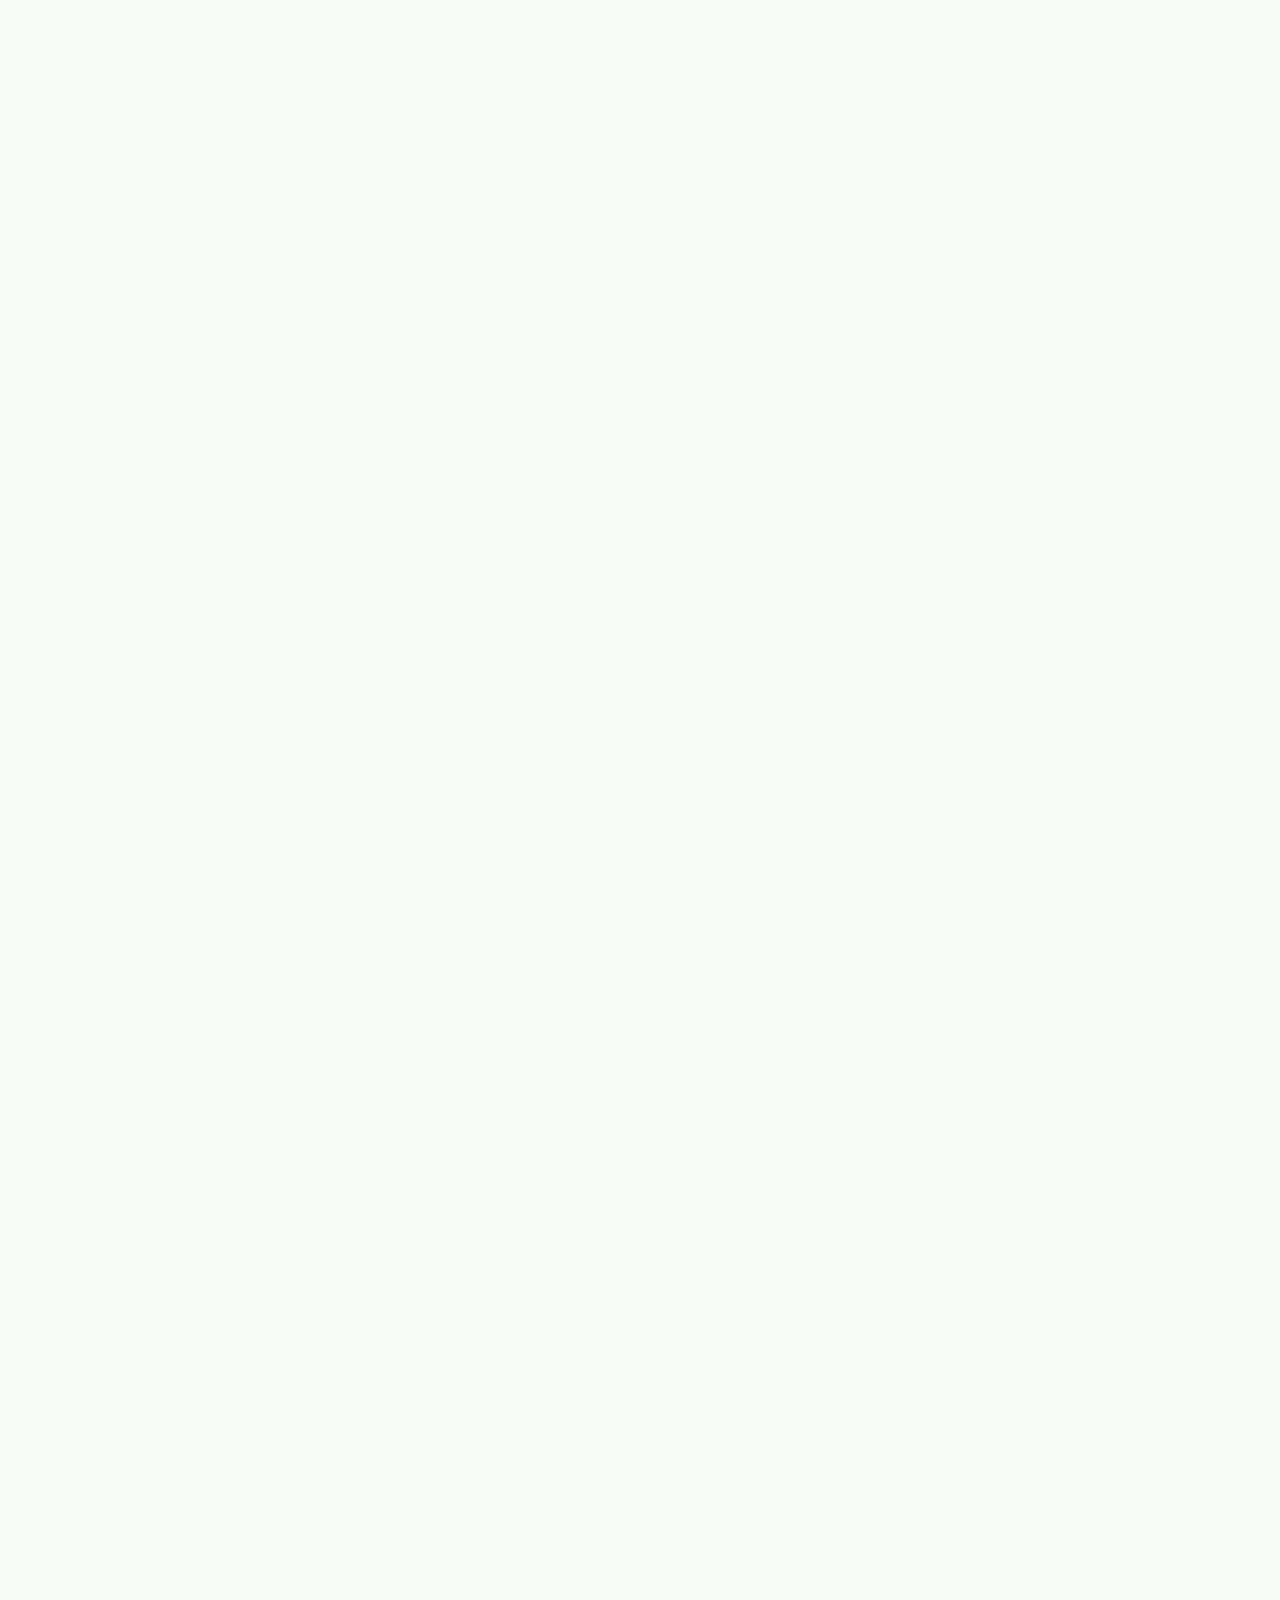
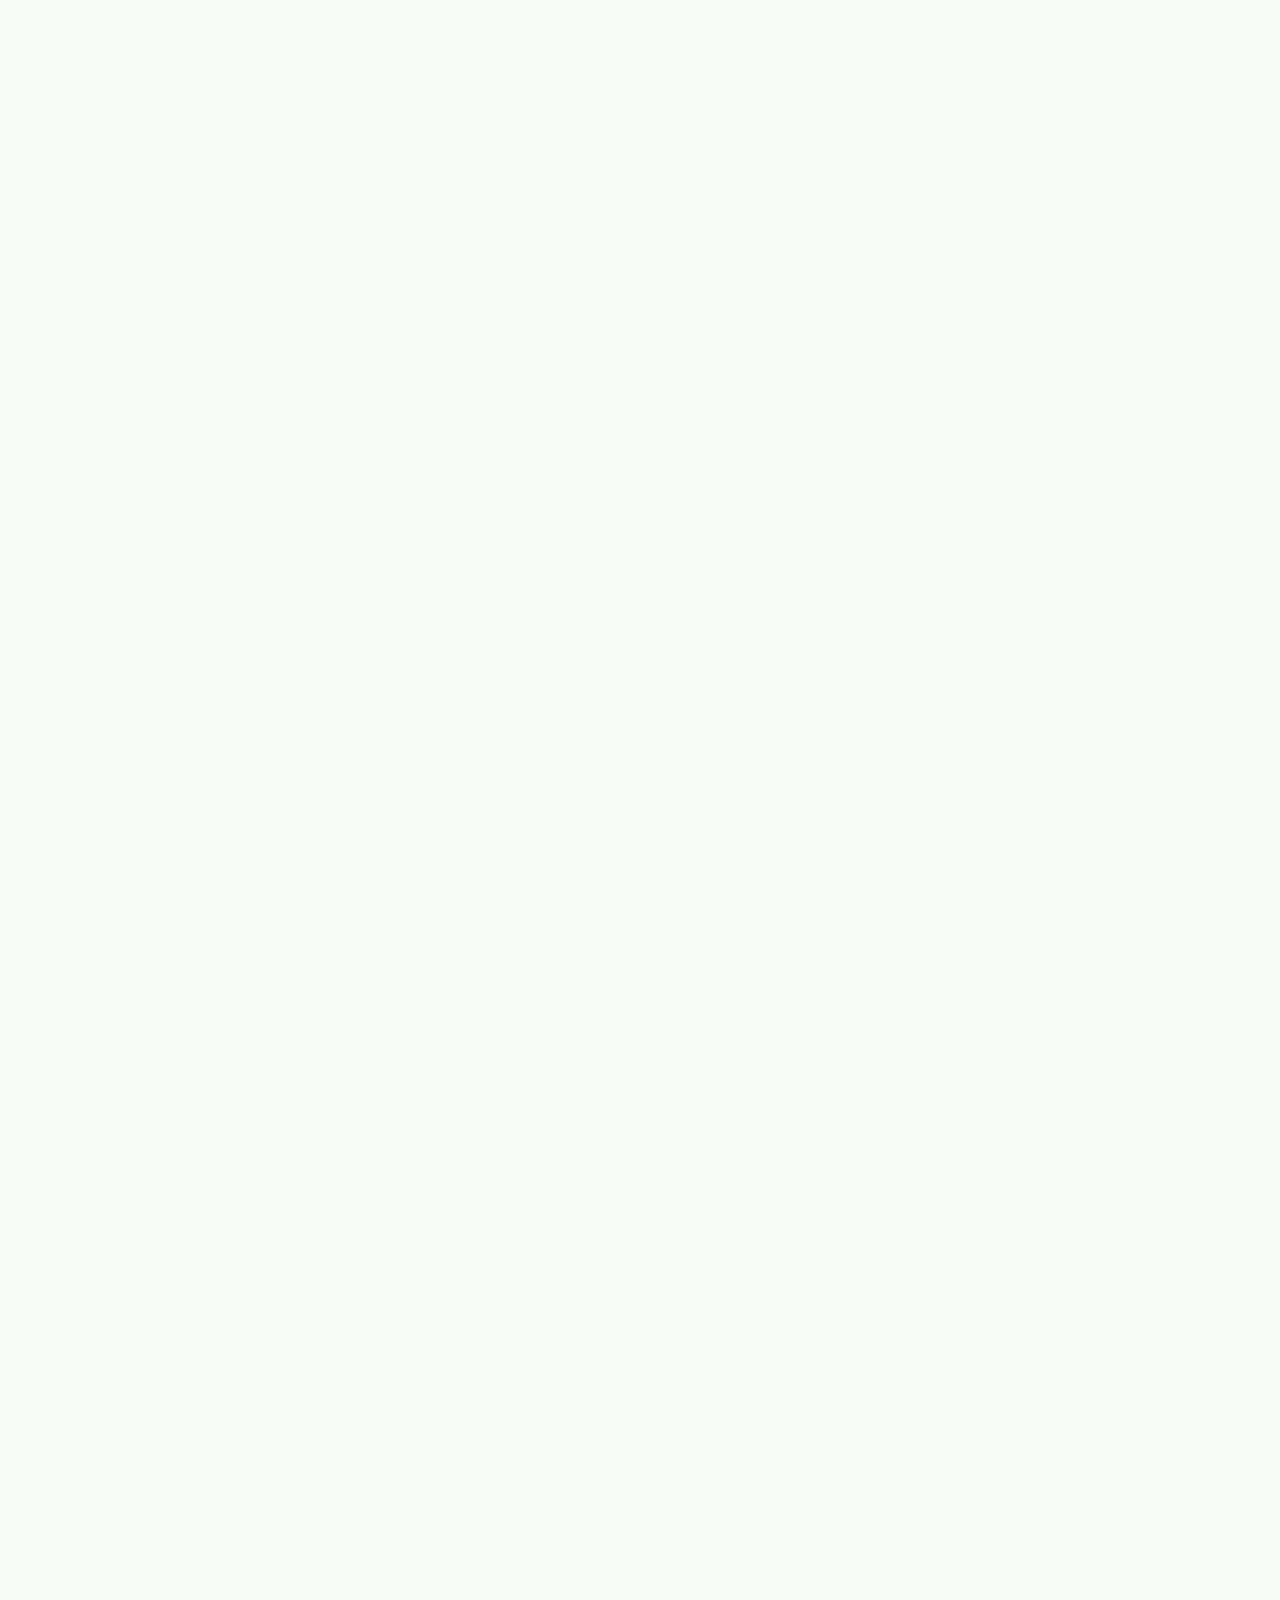
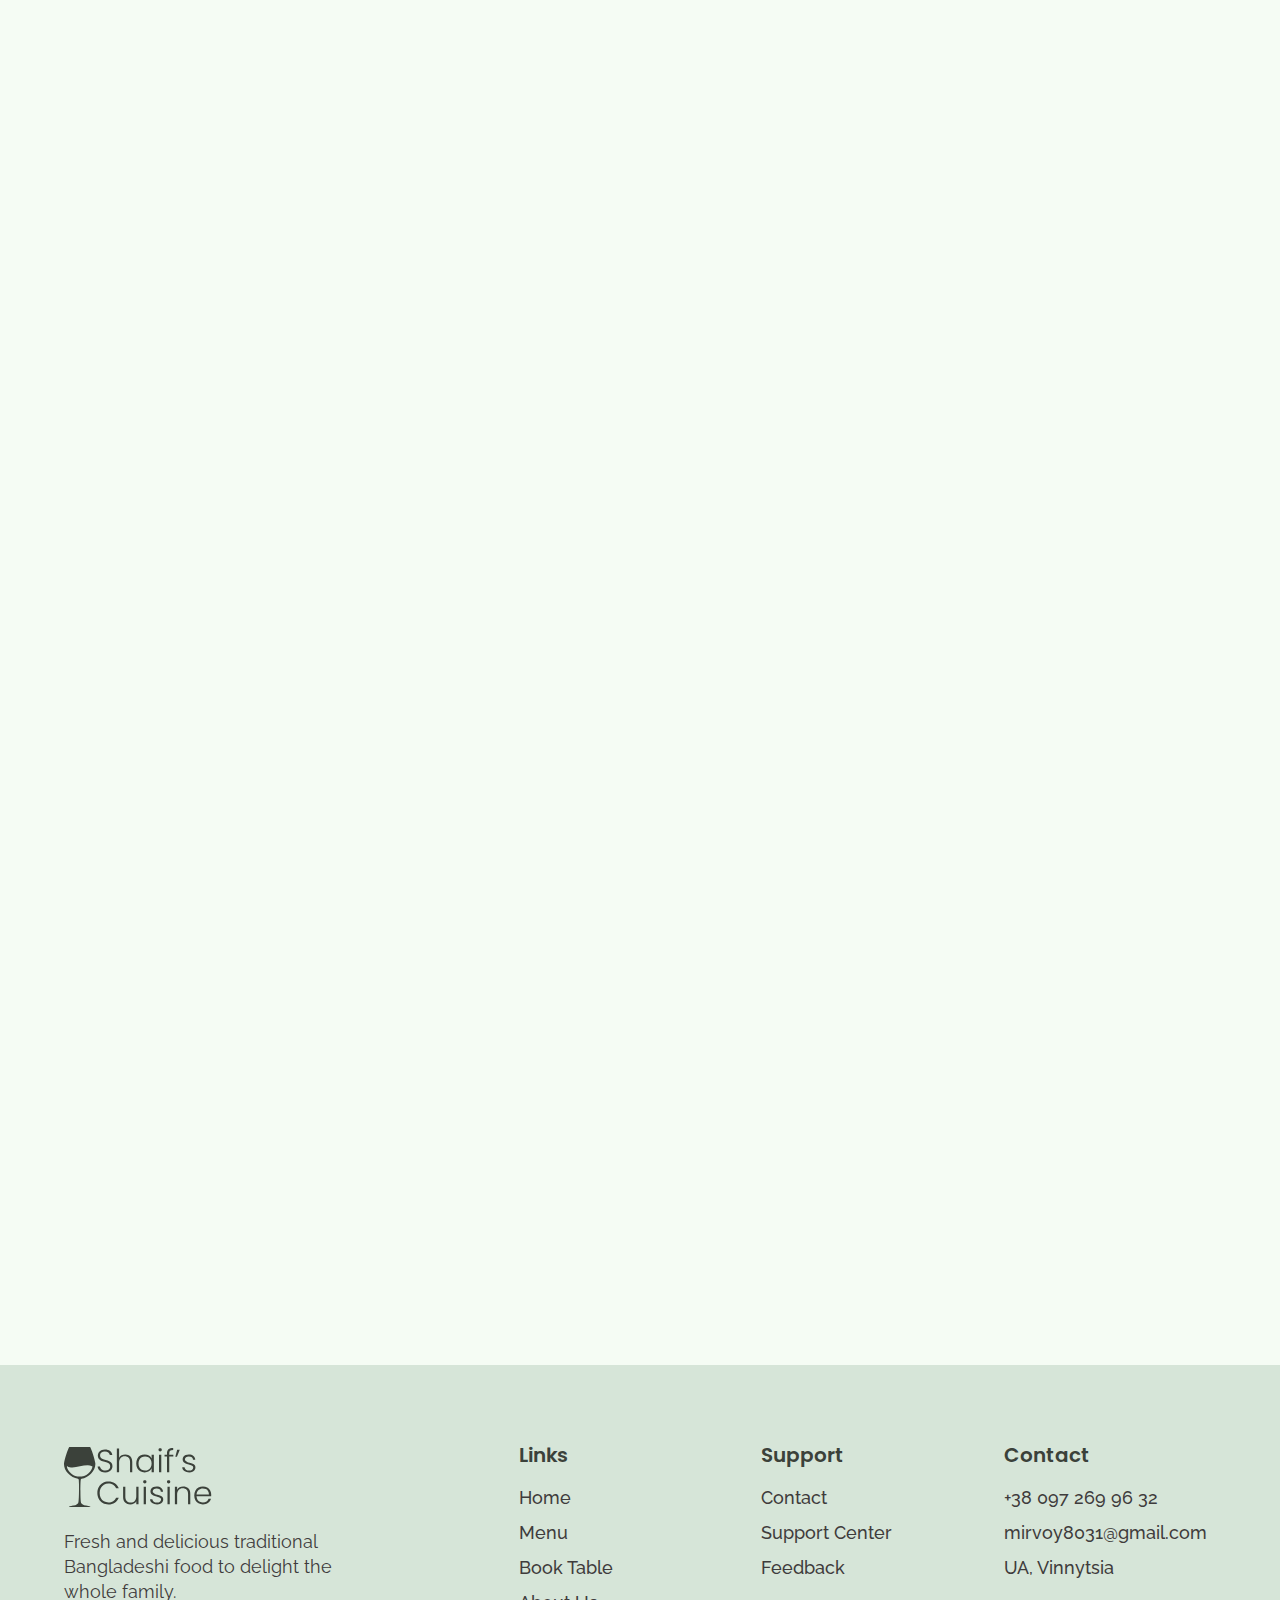
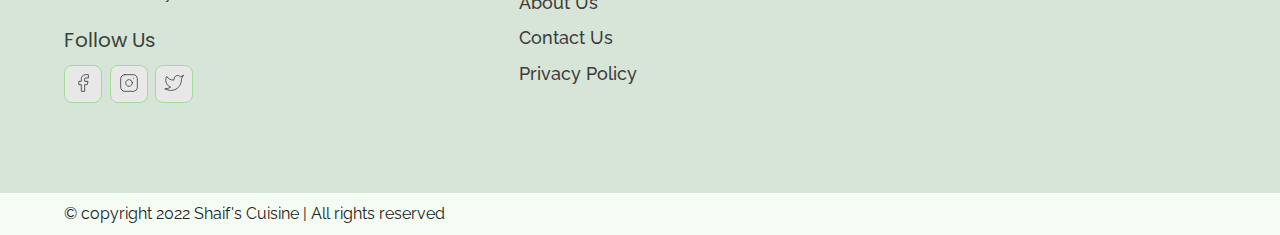
==== commit c76fc405: "updated booking.html and contact.html" ====
--- a/index.html
+++ b/index.html
@@ -66,8 +66,8 @@
                             and fine dining environment.
                         </p>
                         <div class="button__wrapper">
-                            <a href="#" class="btn primary-btn">Explore Menu</a>
-                            <a href="#" class="btn">Book Table</a>
+                            <a href="./menu.html" class="btn primary-btn">Explore Menu</a>
+                            <a href="./booking.html" class="btn unprimary-btn">Book Table</a>
                         </div>
                     </div>
                 </div>
--- a/css/components.css
+++ b/css/components.css
@@ -24,10 +24,14 @@
     font-family: 'Poppins';
     color: var(--black-2);
     padding: 0.5rem;
+    transition: 0.5s;
 }
 
 .nav__list li:hover .nav__link {
     color: var(--green-1);
+    font-weight: 500;
+    font-size: 2.5rem;
+    transition: 0.5s;
 }
 
 @media only screen and (max-width: 768px) {
@@ -111,11 +115,30 @@
     border-radius: 8px;
     font-size: 1.4rem;
     padding: 1.2rem 2rem;
+    transition: 1.5s;
+    border: 1px solid var(--green-1);
+}
+
+.btn:hover {
+    background: none;
+    transition: 1.5s;
+    /* border: var(--lightGreen-1); */
+    color: var(--green-1);
+    border: 1px solid var(--green-1);
 }
 
 .primary-btn {
     color: var(--white-1);
     background: var(--green-1);
+    transition: 1.5s;
+}
+
+.unprimary-btn:hover{
+    background: var(--green-1);
+    transition: 1.5s;
+    border: var(--lightGreen-1);
+    color: var(--white-1);
+    border: 1px solid var(--green-1);
 }
 
 @media only screen and (min-width:768px) {
@@ -338,10 +361,10 @@
 
 .dishGrid__item__img img {
     object-fit: cover;
-    border-radius: 12px ;
-}
-
-.dishGrid__item__title{
+    border-radius: 12px;
+}
+
+.dishGrid__item__title {
     font-size: 1.4rem;
     line-height: 1.3em;
     font-weight: 500;
@@ -349,63 +372,68 @@
     margin-bottom: 0.5rem;
 }
 
-.dishGrid__item__price{
+.dishGrid__item__price {
     font-size: 1.4rem;
     color: var(--green-1);
     font-weight: 600;
     margin-bottom: 0.5rem;
 }
 
-.dishGrid__item__stars{
+.dishGrid__item__stars {
     min-height: 15px;
     width: max-content;
 }
 
 @media only screen and (min-width:768px) {
-    .dishGrid__title{
+    .dishGrid__title {
         font-size: 2.4rem;
     }
-    .dishGrid__wrapper{
+
+    .dishGrid__wrapper {
         grid-template-columns: repeat(auto-fit, minmax(350px, 1fr));
         gap: 3rem;
     }
-    .dishGrid__item{
+
+    .dishGrid__item {
         flex-direction: row;
         padding: 1.5rem;
         gap: 1rem;
     }
-    .dishGrid__item__title{
+
+    .dishGrid__item__title {
         font-size: 2.4rem;
         margin-bottom: 1rem;
     }
-    .dishGrid__item__price{
+
+    .dishGrid__item__price {
         font-size: 2rem;
         margin-bottom: 1rem;
     }
 }
 
 /* Form Styles */
-#form{
+#form {
     padding: 5rem 0;
-    
-}
-.form__title{
+
+}
+
+.form__title {
     font-size: 1.8rem;
     color: var(--black-1);
     font-weight: 600;
 }
 
-.form__wrapper{
+.form__wrapper {
     padding: 3rem 0;
 }
 
-.form__wrapper form{
+.form__wrapper form {
     display: grid;
     grid-template-columns: 1fr;
     gap: 2rem;
 }
 
-.form__group label{
+.form__group label {
     font-size: 1.6rem;
     font-family: Poppins;
     color: var(--black-2);
@@ -414,7 +442,7 @@
 
 .form__group input,
 .form__group textarea,
-.form__group select{
+.form__group select {
     width: 100%;
     border: none;
     background-color: var(--lightGreen-1);
@@ -427,11 +455,12 @@
     color: var(--black-2);
 }
 
-.form__group textarea{
+.form__group textarea {
     resize: vertical;
-}
-
-.form__wrapper button[type=submit]{
+    margin-bottom: 1rem;
+}
+
+.form__wrapper button[type=submit] {
     width: max-content;
     border: none;
     padding: 1rem 4rem;
@@ -439,26 +468,30 @@
     letter-spacing: 0.1rem;
 }
 
-@media only screen and (min-width:768px){
-    .form__title{
+@media only screen and (min-width:768px) {
+    .form__title {
         font-size: 3.6rem;
     }
-    .form__wrapper{
+
+    .form__wrapper {
         padding: 5rem 0;
     }
 
-    .form__wrapper form{
+    .form__wrapper form {
         grid-template-columns: 1fr 1fr;
     }
-    .form__group__full{
+
+    .form__group__full {
         grid-column: 1/3;
     }
-    .form__group label{
+
+    .form__group label {
         font-size: 1.8rem;
     }
+
     .form__group input,
     .form__group textarea,
-    .form__group select{
+    .form__group select {
         font-size: 1.8rem;
         padding: 2rem;
         margin-top: 1.5rem;
--- a/css/home.css
+++ b/css/home.css
@@ -8,7 +8,7 @@
 }
 
 .hero__left__wrapper {
-    max-width: 360px;
+    max-width: 400px;
 }
 
 .hero__imgWrapper {
@@ -64,13 +64,19 @@
         font-size: 1.8rem;
     }
 
-    .button__wrapper {
-        text-align: left;
+    .button__wrapper a{
+        margin: .5rem;
     }
 
     .hero__imgWrapper {
         max-width: none;
         width: 90%;
+    }
+}
+
+@media only screen and (min-width:320px) {
+    .button__wrapper a{
+        margin: .3rem;
     }
 }
 
@@ -207,7 +213,7 @@
 
 }
 
-@media only screen and (max-width: 300px) {
+@media only screen and (max-width: 320px) {
     .ourSpecials__left {
         flex-wrap: wrap;
         gap: 10rem;
